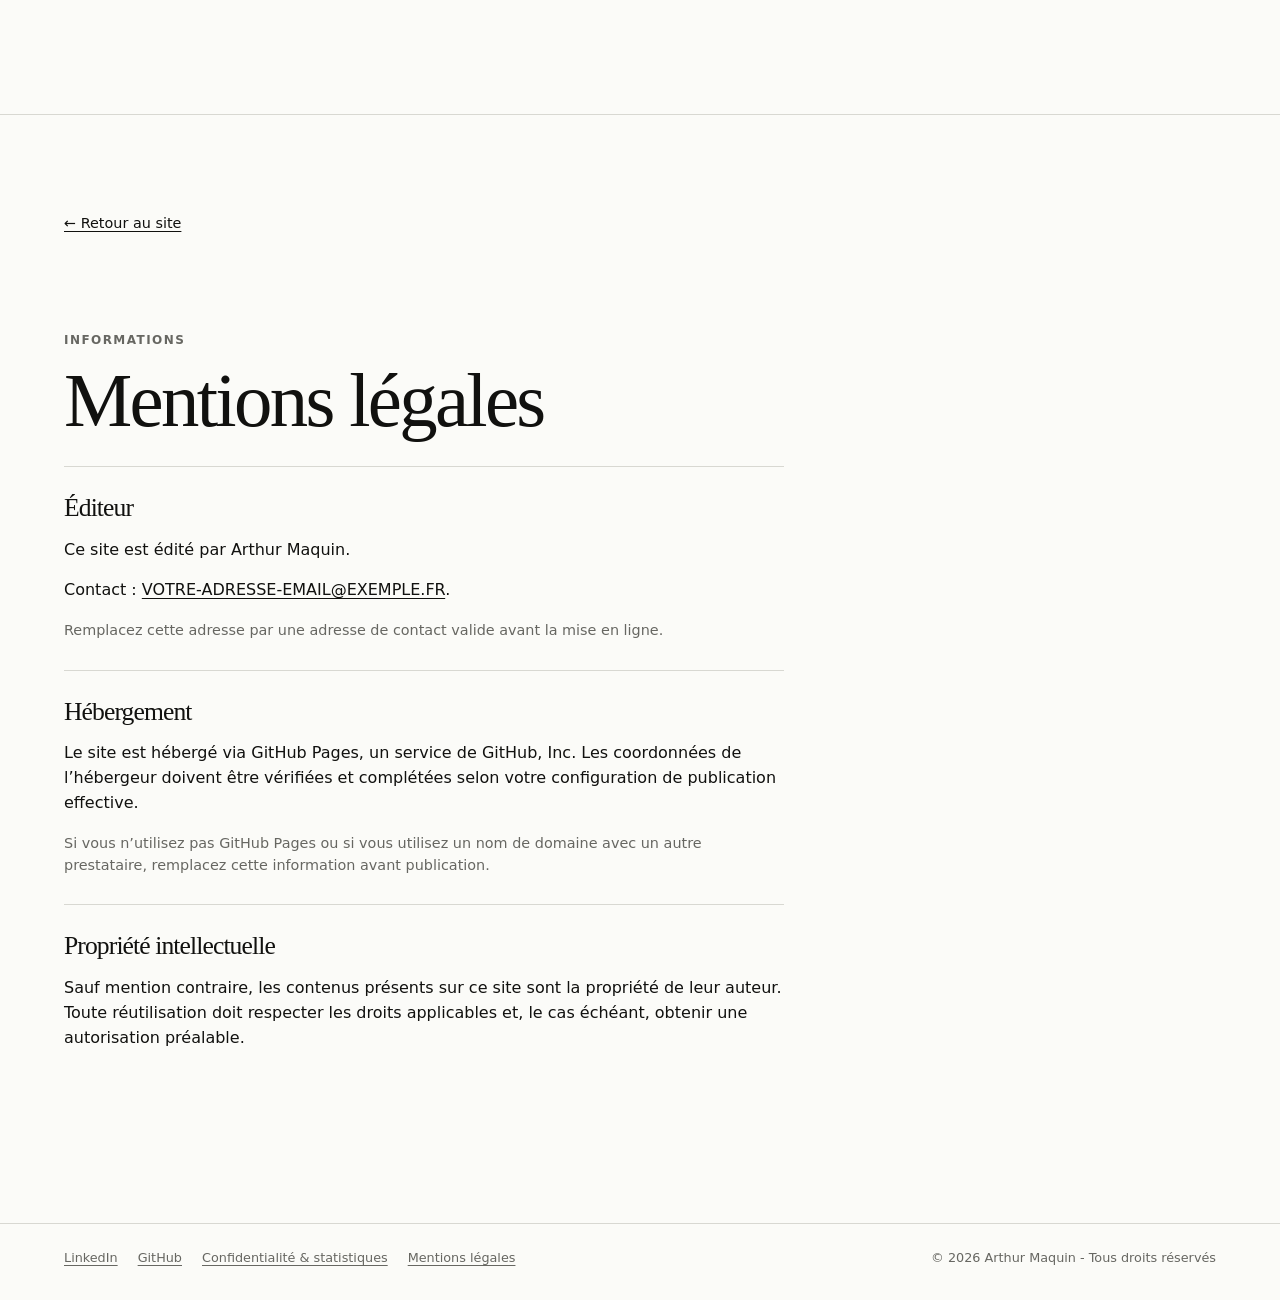
==== legal.html @ 7da4a0ec "Fin V1 portfolio" ====
<!doctype html>
<html lang="fr">
  <head>
    <meta charset="utf-8">
    <meta name="viewport" content="width=device-width, initial-scale=1">
    <meta name="description" content="Mentions légales du site d'Arthur Maquin.">
    <title>Mentions légales — Arthur Maquin</title>
    <link rel="stylesheet" href="css/style.css">
    <script src="js/main.js" defer></script>
  </head>
  <body>
    <header class="site-header" aria-label="En-tête"></header>
    <main class="page-shell privacy-page">
      <a class="back-link" href="index.html">← Retour au site</a>
      <article>
        <p class="eyebrow">Informations</p>
        <h1>Mentions légales</h1>

        <section>
          <h2>Éditeur</h2>
          <p>Ce site est édité par Arthur Maquin.</p>
          <p>Contact : <a href="mailto:arthur.maquin059@gmail.com">VOTRE-ADRESSE-EMAIL@EXEMPLE.FR</a>.</p>
          <p class="privacy-note">Remplacez cette adresse par une adresse de contact valide avant la mise en ligne.</p>
        </section>

        <section>
          <h2>Hébergement</h2>
          <p>Le site est hébergé via GitHub Pages, un service de GitHub, Inc. Les coordonnées de l’hébergeur doivent être vérifiées et complétées selon votre configuration de publication effective.</p>
          <p class="privacy-note">Si vous n’utilisez pas GitHub Pages ou si vous utilisez un nom de domaine avec un autre prestataire, remplacez cette information avant publication.</p>
        </section>

        <section>
          <h2>Propriété intellectuelle</h2>
          <p>Sauf mention contraire, les contenus présents sur ce site sont la propriété de leur auteur. Toute réutilisation doit respecter les droits applicables et, le cas échéant, obtenir une autorisation préalable.</p>
        </section>
      </article>
    </main>
    <footer class="site-footer">
      <div class="site-footer__inner">
        <nav aria-label="Liens externes">
          <a href="https://www.linkedin.com/in/arthur-maquin/" target="_blank" rel="noopener noreferrer">LinkedIn</a>
          <a href="https://github.com/Arthur-M15" target="_blank" rel="noopener noreferrer">GitHub</a>
          <a href="privacy.html">Confidentialité &amp; statistiques</a>
          <a href="legal.html" aria-current="page">Mentions légales</a>
        </nav>
        <p>© 2026 Arthur Maquin - Tous droits réservés</p>
      </div>
    </footer>
  </body>
</html>
---- css/style.css ----
:root {
  --ink: #11110f;
  --muted: #676762;
  --line: #d8d8d2;
  --paper: #fbfbf8;
  --orange: #d96931;
  --blue: #1957bd;
  --page-width: 72rem;
  --mobile-breakpoint: 900px; /* Modifier ce breakpoint pour afficher la barre plus tôt ou plus tard. */
  --matrix-rows: 16;
}

* { box-sizing: border-box; }
html { background: var(--paper); color: var(--ink); }
body { margin: 0; font-family: Inter, ui-sans-serif, system-ui, -apple-system, BlinkMacSystemFont, "Segoe UI", sans-serif; font-size: 16px; line-height: 1.55; }
a { color: inherit; text-underline-offset: .2em; text-decoration-thickness: 1px; }
a:hover { text-decoration-thickness: 2px; }
a:focus-visible, button:focus-visible { outline: 2px solid var(--blue); outline-offset: 4px; }

.site-header { height: clamp(4.5rem, 9vw, 7.5rem); border-bottom: 1px solid var(--line); }
.page-shell { width: min(calc(100% - 3rem), var(--page-width)); margin: 0 auto; }
.introduction { display: grid; grid-template-columns: minmax(0, 1fr) minmax(13rem, 18rem); gap: clamp(2rem, 8vw, 8rem); align-items: center; padding: clamp(4rem, 11vw, 9rem) 0; }
.eyebrow { margin: 0 0 .75rem; color: var(--muted); font-size: .75rem; font-weight: 650; letter-spacing: .12em; text-transform: uppercase; }
h1, h2, h3, p { margin-top: 0; }
h1, h2 { font-family: ui-serif, Georgia, Cambria, "Times New Roman", serif; font-weight: 500; letter-spacing: -.035em; line-height: 1.05; }
h1 { margin-bottom: 1.5rem; font-size: clamp(3rem, 7vw, 6.5rem); }
h2 { margin-bottom: 0; font-size: clamp(2.25rem, 4vw, 4rem); }
.introduction__text { max-width: 33rem; margin-bottom: 0; font-size: clamp(1.12rem, 2vw, 1.4rem); line-height: 1.5; }
.profile-image { width: 100%; aspect-ratio: 4 / 5; object-fit: cover; object-position: center top; filter: saturate(.84); }

.matrix-section { padding: 0 0 clamp(4rem, 10vw, 8rem); }
.matrix { display: grid; grid-template-rows: repeat(var(--matrix-rows), minmax(0, 1fr)); width: 100%; height: min(14rem, 19vw); gap: 2px; }
.matrix__cell { min-width: 0; min-height: 0; border-radius: 2px; background: #fff; transition: background-color .3s ease; }
.matrix__cell.is-active { background: var(--orange); }
.matrix__cell.is-hovered { background: var(--blue); transition-duration: .08s; }
.mobile-divider { display: none; height: 1px; width: 100%; background: var(--ink); }

.projects { padding-bottom: clamp(5rem, 12vw, 10rem); }
.section-heading { display: flex; justify-content: space-between; align-items: end; padding-bottom: 2rem; border-bottom: 1px solid var(--ink); }
.section-heading .eyebrow { margin-bottom: .45rem; }
.project-list { margin: 0; padding: 0; list-style: none; }
.project { display: grid; grid-template-columns: minmax(0, 1fr) minmax(8rem, .55fr) auto; gap: 2rem; align-items: start; padding: 2rem 0; border-bottom: 1px solid var(--line); }
.project h3 { margin-bottom: .35rem; font-size: 1.125rem; font-weight: 650; }
.project p { margin-bottom: 0; color: var(--muted); }
.project__meta { font-size: .9rem; }
.project a { font-size: .9rem; white-space: nowrap; }

.background { padding-bottom: clamp(5rem, 12vw, 10rem); }
.background-list { margin: 0; padding: 0; list-style: none; }
.background-item { display: grid; grid-template-columns: minmax(9rem, .45fr) minmax(0, 1fr); gap: 2rem; padding: 2rem 0; border-bottom: 1px solid var(--line); }
.background-item p { margin-bottom: .35rem; color: var(--muted); }
.background-item h3 { margin-bottom: .35rem; font-size: 1.125rem; font-weight: 650; }
.background-item .background-item__date { color: var(--ink); font-size: .9rem; font-weight: 600; }
.background-item .background-item__school { margin-top: .5rem; margin-bottom: 0; padding-top: .55rem; border-top: 1px solid var(--line); font-size: .9rem; }

.site-footer { border-top: 1px solid var(--line); color: var(--muted); font-size: .8rem; }
.site-footer__inner { display: flex; justify-content: space-between; gap: 1.5rem; width: min(calc(100% - 3rem), var(--page-width)); margin: 0 auto; padding: 1.5rem 0 2rem; }
.site-footer nav { display: flex; flex-wrap: wrap; gap: .5rem 1.25rem; }
.site-footer p { margin: 0; text-align: right; }

.privacy-page { padding-top: clamp(3rem, 8vw, 6rem); padding-bottom: clamp(5rem, 12vw, 9rem); }
.back-link { display: inline-block; margin-bottom: clamp(3rem, 8vw, 6rem); font-size: .9rem; }
.privacy-page article { max-width: 45rem; }
.privacy-page h1 { margin-bottom: 1.5rem; font-size: clamp(3rem, 6vw, 5rem); }
.privacy-page__lead { margin-bottom: 4rem; font-size: 1.2rem; }
.privacy-page section { padding: 1.75rem 0; border-top: 1px solid var(--line); }
.privacy-page h2 { margin-bottom: 1rem; font-size: 1.6rem; }
.privacy-page p:last-child { margin-bottom: 0; }
.privacy-note { color: var(--muted); font-size: .9rem; }
.privacy-controls { display: flex; flex-wrap: wrap; align-items: center; gap: .75rem; margin-top: 1.25rem; }
.privacy-controls p { width: 100%; color: var(--muted); font-size: .9rem; }
.button { border: 1px solid var(--ink); border-radius: 0; padding: .6rem .85rem; background: transparent; color: var(--ink); cursor: pointer; font: inherit; font-size: .9rem; }
.button:hover { background: #eeeeea; }
.button--primary { background: var(--ink); color: var(--paper); }
.button--primary:hover { background: #2b2b28; }

.consent-banner { position: fixed; z-index: 10; right: 1.25rem; bottom: 1.25rem; width: min(25rem, calc(100% - 2.5rem)); padding: 1.25rem; border: 1px solid var(--ink); background: var(--paper); }
.consent-banner p { margin-bottom: 1rem; font-size: .9rem; line-height: 1.45; }
.consent-banner__actions { display: flex; flex-wrap: wrap; gap: .75rem; }
.noscript-notice { margin: 0; padding: .75rem 1.5rem; background: #efeee9; color: var(--muted); font-size: .8rem; }

@media (max-width: 900px) { /* Même valeur que le breakpoint documenté dans :root. */
  .matrix { display: none; }
  .mobile-divider { display: block; }
  .introduction { grid-template-columns: minmax(0, 1fr) minmax(10rem, 14rem); gap: 2rem; }
}

@media (max-width: 620px) {
  .page-shell, .site-footer__inner { width: min(calc(100% - 2rem), var(--page-width)); }
  .introduction { grid-template-columns: 1fr; padding: 4rem 0; }
  .profile-image { width: min(15rem, 70%); }
  .project { grid-template-columns: 1fr; gap: .75rem; }
  .background-item { grid-template-columns: 1fr; gap: .35rem; }
  .site-footer__inner { flex-direction: column; }
  .site-footer p { text-align: left; }
  .consent-banner { right: 1rem; bottom: 1rem; width: calc(100% - 2rem); }
}

@media (prefers-reduced-motion: reduce) {
  *, *::before, *::after { scroll-behavior: auto !important; transition-duration: .01ms !important; animation-duration: .01ms !important; animation-iteration-count: 1 !important; }
}
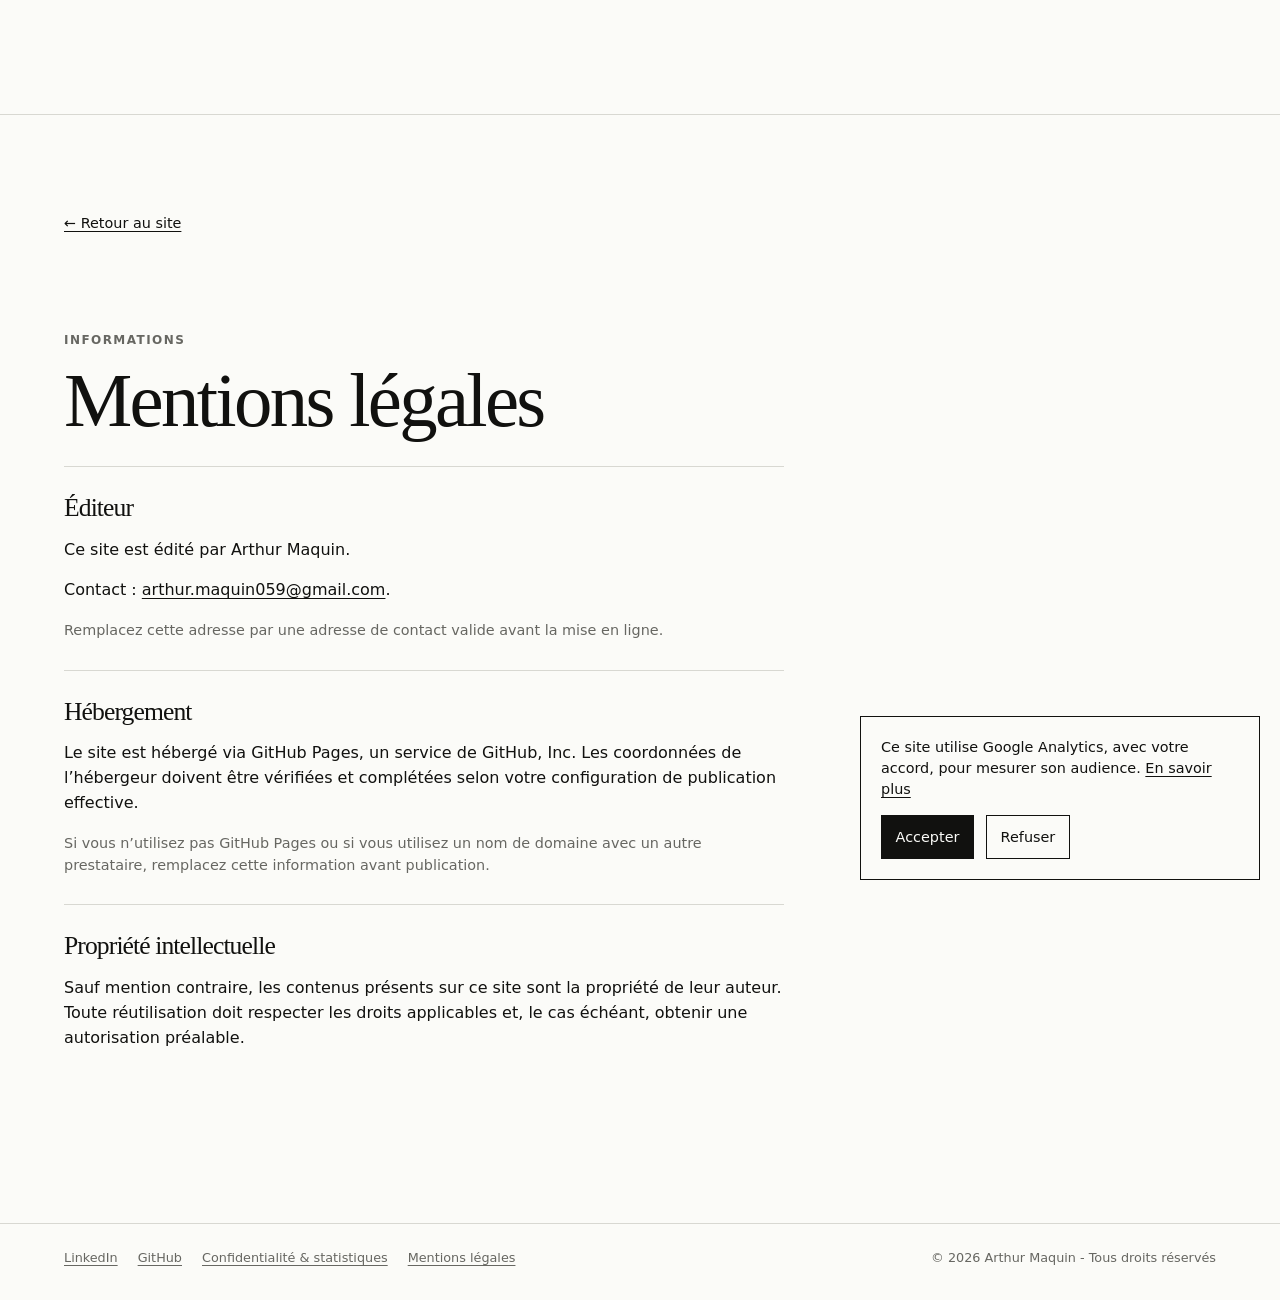
==== commit 41298856: "update js for GA" ====
--- a/legal.html
+++ b/legal.html
@@ -19,7 +19,7 @@
         <section>
           <h2>Éditeur</h2>
           <p>Ce site est édité par Arthur Maquin.</p>
-          <p>Contact : <a href="mailto:arthur.maquin059@gmail.com">VOTRE-ADRESSE-EMAIL@EXEMPLE.FR</a>.</p>
+          <p>Contact : <a href="mailto:arthur.maquin059@gmail.com">arthur.maquin059@gmail.com</a>.</p>
           <p class="privacy-note">Remplacez cette adresse par une adresse de contact valide avant la mise en ligne.</p>
         </section>
 
